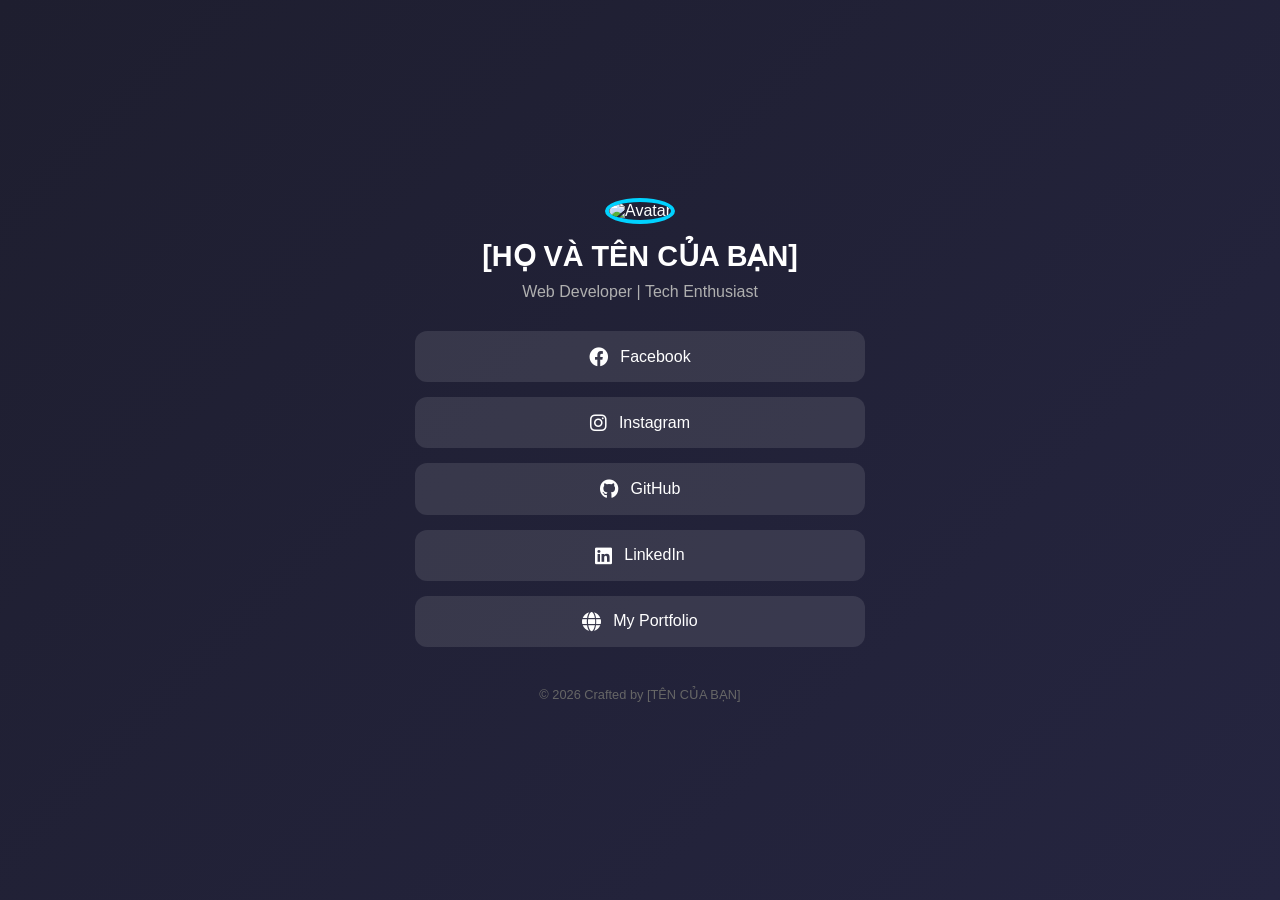
==== index.html @ 83f5d143 "Add files via upload" ====
<!DOCTYPE html>
<html lang="vi">
<head>
    <meta charset="UTF-8">
    <meta name="viewport" content="width=device-width, initial-scale=1.0">
    <title>Profile | [TÊN CỦA BẠN]</title> <link rel="stylesheet" href="https://cdnjs.cloudflare.com/ajax/libs/font-awesome/6.0.0/css/all.min.css">
    <link rel="stylesheet" href="style.css">
</head>
<body>

    <div class="container">
        <header class="profile-header">
            <img src="https://via.placeholder.com/150" alt="Avatar" class="avatar">
            <h1>[HỌ VÀ TÊN CỦA BẠN]</h1> <p class="bio">Web Developer | Tech Enthusiast</p> </header>

        <main class="links-section">
            
            <a href="#" class="link-card" target="_blank"> <i class="fab fa-facebook"></i>
                <span>Facebook</span>
            </a>

            <a href="#" class="link-card" target="_blank"> <i class="fab fa-instagram"></i>
                <span>Instagram</span>
            </a>

            <a href="#" class="link-card" target="_blank"> <i class="fab fa-github"></i>
                <span>GitHub</span>
            </a>

            <a href="#" class="link-card" target="_blank"> <i class="fab fa-linkedin"></i>
                <span>LinkedIn</span>
            </a>

            <a href="#" class="link-card" target="_blank"> <i class="fas fa-globe"></i>
                <span>My Portfolio</span>
            </a>

        </main>

        <footer>
            <p>© 2026 Crafted by [TÊN CỦA BẠN]</p>
        </footer>
    </div>

</body>
</html>
---- style.css ----
/* Reset CSS cơ bản */
* {
    margin: 0;
    padding: 0;
    box-sizing: border-box;
    font-family: 'Segoe UI', Tahoma, Geneva, Verdana, sans-serif;
}

body {
    background: linear-gradient(135deg, #1e1e2f, #252540); /* Màu nền gradient tối hiện đại */
    color: white;
    display: flex;
    justify-content: center;
    align-items: center;
    min-height: 100vh;
    padding: 20px;
}

.container {
    width: 100%;
    max-width: 450px;
    text-align: center;
}

/* Kiểu dáng cho phần đầu trang */
.profile-header .avatar {
    width: 120px;
    height: 120px;
    border-radius: 50%;
    border: 4px solid #00d2ff; /* Viền xanh đặc trưng của ngành tech */
    margin-bottom: 15px;
    object-fit: cover;
}

.profile-header h1 {
    font-size: 1.8rem;
    margin-bottom: 10px;
}

.profile-header .bio {
    font-size: 1rem;
    color: #b0b0b0;
    margin-bottom: 30px;
}

/* Thiết kế các nút link */
.links-section {
    display: flex;
    flex-direction: column;
    gap: 15px;
}

.link-card {
    background: rgba(255, 255, 255, 0.1);
    padding: 15px;
    border-radius: 12px;
    text-decoration: none;
    color: white;
    font-weight: 500;
    display: flex;
    align-items: center;
    justify-content: center;
    transition: all 0.3s ease; /* Hiệu ứng mượt khi di chuột vào */
    border: 1px solid transparent;
}

.link-card i {
    margin-right: 12px;
    font-size: 1.2rem;
}

/* Hiệu ứng Hover - Quan trọng để tăng UX */
.link-card:hover {
    background: rgba(255, 255, 255, 0.2);
    transform: translateY(-3px); /* Nút hơi nhô lên */
    border-color: #00d2ff;
}

footer {
    margin-top: 40px;
    font-size: 0.8rem;
    color: #666;
}
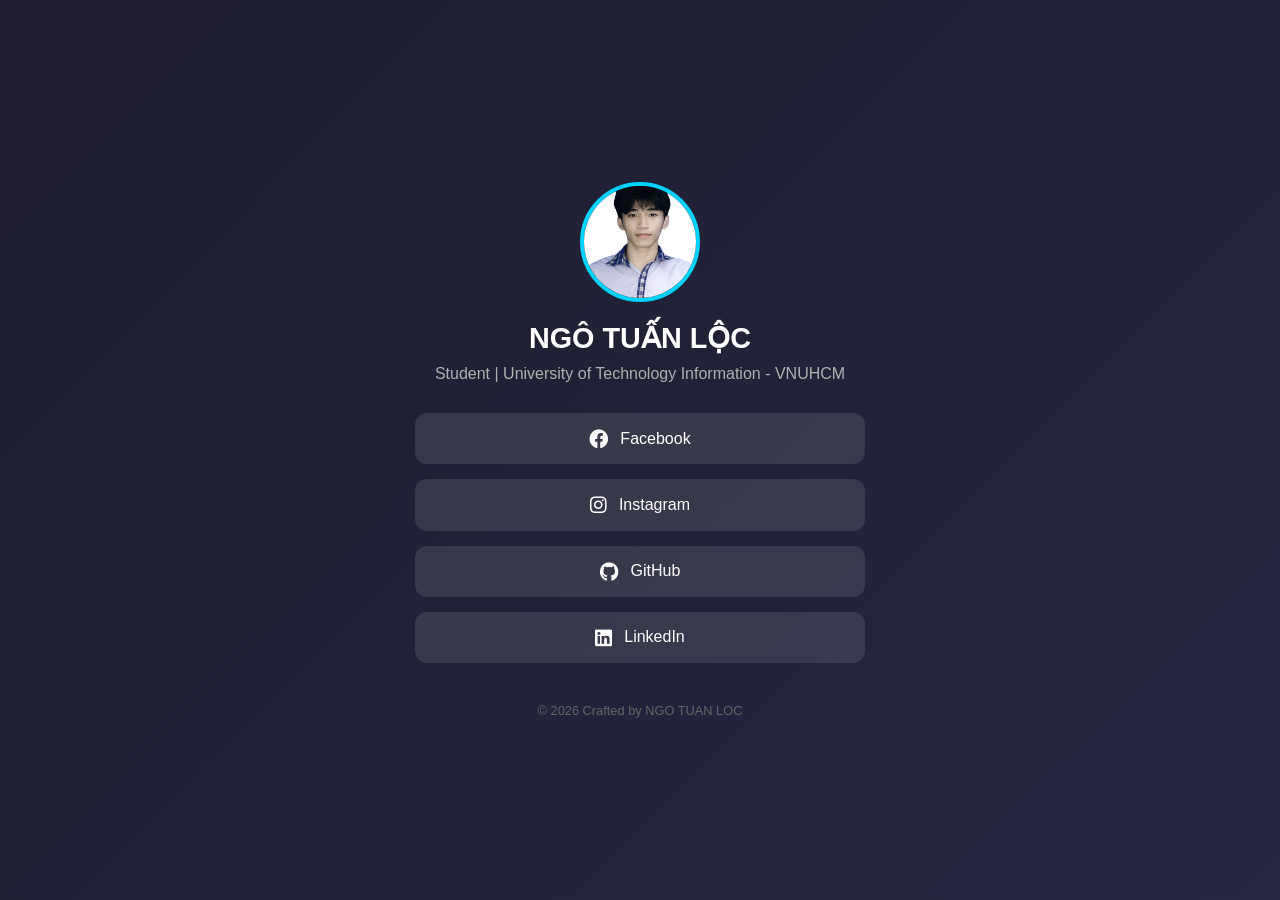
==== commit 79d1ab7d: "Update(1) index.html" ====
--- a/index.html
+++ b/index.html
@@ -3,44 +3,40 @@
 <head>
     <meta charset="UTF-8">
     <meta name="viewport" content="width=device-width, initial-scale=1.0">
-    <title>Profile | [TÊN CỦA BẠN]</title> <link rel="stylesheet" href="https://cdnjs.cloudflare.com/ajax/libs/font-awesome/6.0.0/css/all.min.css">
+    <title>Profile | NGÔ TUẤN LỘC</title> <link rel="stylesheet" href="https://cdnjs.cloudflare.com/ajax/libs/font-awesome/6.0.0/css/all.min.css">
     <link rel="stylesheet" href="style.css">
 </head>
 <body>
 
     <div class="container">
         <header class="profile-header">
-            <img src="https://via.placeholder.com/150" alt="Avatar" class="avatar">
-            <h1>[HỌ VÀ TÊN CỦA BẠN]</h1> <p class="bio">Web Developer | Tech Enthusiast</p> </header>
+            <img src="anh_the/white.png" alt="Avatar" class="avatar">
+            <h1>NGÔ TUẤN LỘC</h1> <p class="bio"> Student | University of Technology Information - VNUHCM </p> </header>
 
         <main class="links-section">
             
-            <a href="#" class="link-card" target="_blank"> <i class="fab fa-facebook"></i>
+            <a href="https://www.facebook.com/ngotuanloc.UIT.VNU/" class="link-card" target="_blank"> <i class="fab fa-facebook"></i>
                 <span>Facebook</span>
             </a>
 
-            <a href="#" class="link-card" target="_blank"> <i class="fab fa-instagram"></i>
+            <a href="https://www.instagram.com/tompresident44/" class="link-card" target="_blank"> <i class="fab fa-instagram"></i>
                 <span>Instagram</span>
             </a>
 
-            <a href="#" class="link-card" target="_blank"> <i class="fab fa-github"></i>
+            <a href="https://github.com/LocNT32" class="link-card" target="_blank"> <i class="fab fa-github"></i>
                 <span>GitHub</span>
             </a>
 
-            <a href="#" class="link-card" target="_blank"> <i class="fab fa-linkedin"></i>
+            <a href="https://www.linkedin.com/in/tuanlocngo-uit-vnu/" class="link-card" target="_blank"> <i class="fab fa-linkedin"></i>
                 <span>LinkedIn</span>
-            </a>
-
-            <a href="#" class="link-card" target="_blank"> <i class="fas fa-globe"></i>
-                <span>My Portfolio</span>
             </a>
 
         </main>
 
         <footer>
-            <p>© 2026 Crafted by [TÊN CỦA BẠN]</p>
+            <p>© 2026 Crafted by NGO TUAN LOC</p>
         </footer>
     </div>
 
 </body>
-</html>+</html>
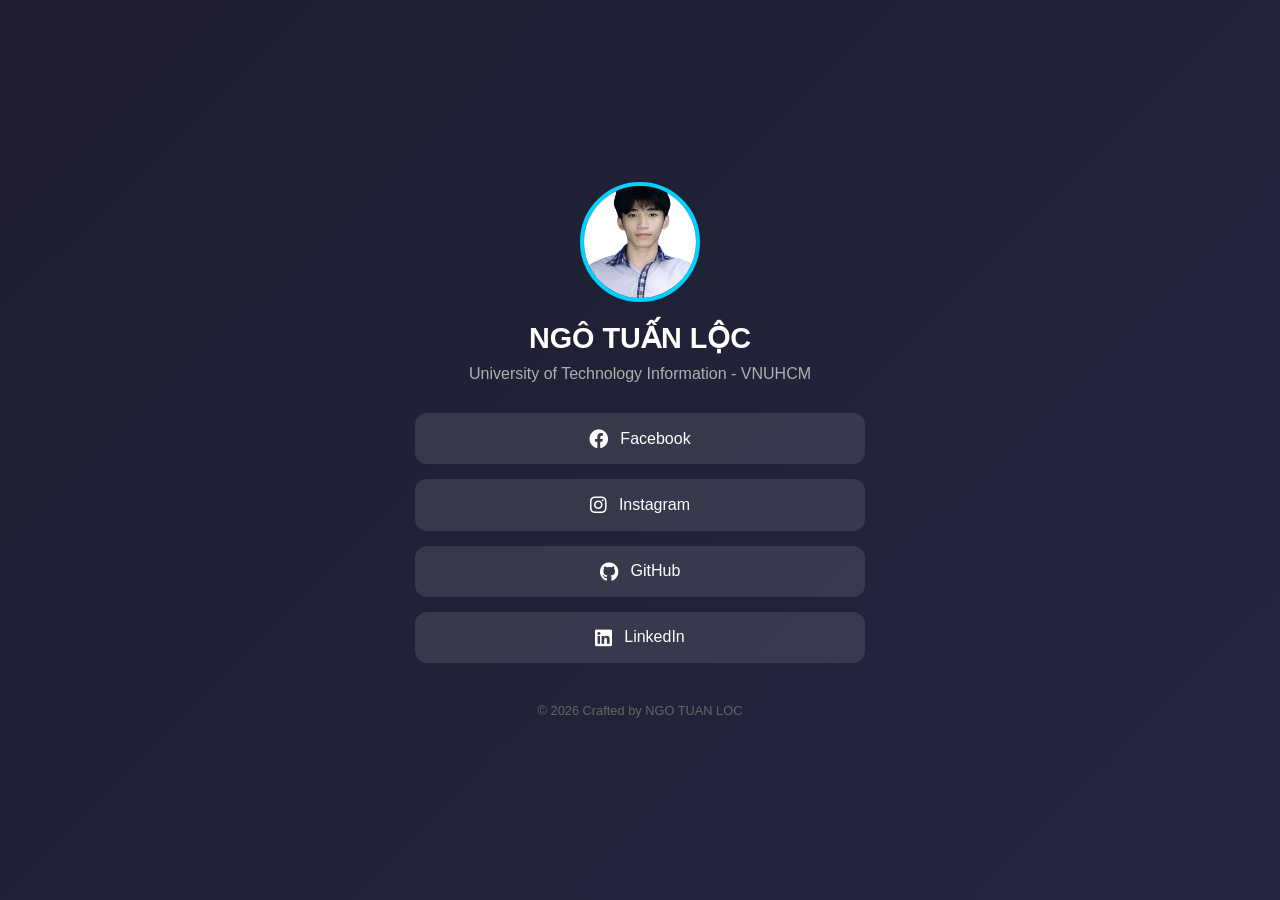
==== commit 96e33050: "Update(2) index.html" ====
--- a/index.html
+++ b/index.html
@@ -11,7 +11,7 @@
     <div class="container">
         <header class="profile-header">
             <img src="anh_the/white.png" alt="Avatar" class="avatar">
-            <h1>NGÔ TUẤN LỘC</h1> <p class="bio"> Student | University of Technology Information - VNUHCM </p> </header>
+            <h1>NGÔ TUẤN LỘC</h1> <p class="bio"> University of Technology Information - VNUHCM </p> </header>
 
         <main class="links-section">
             
